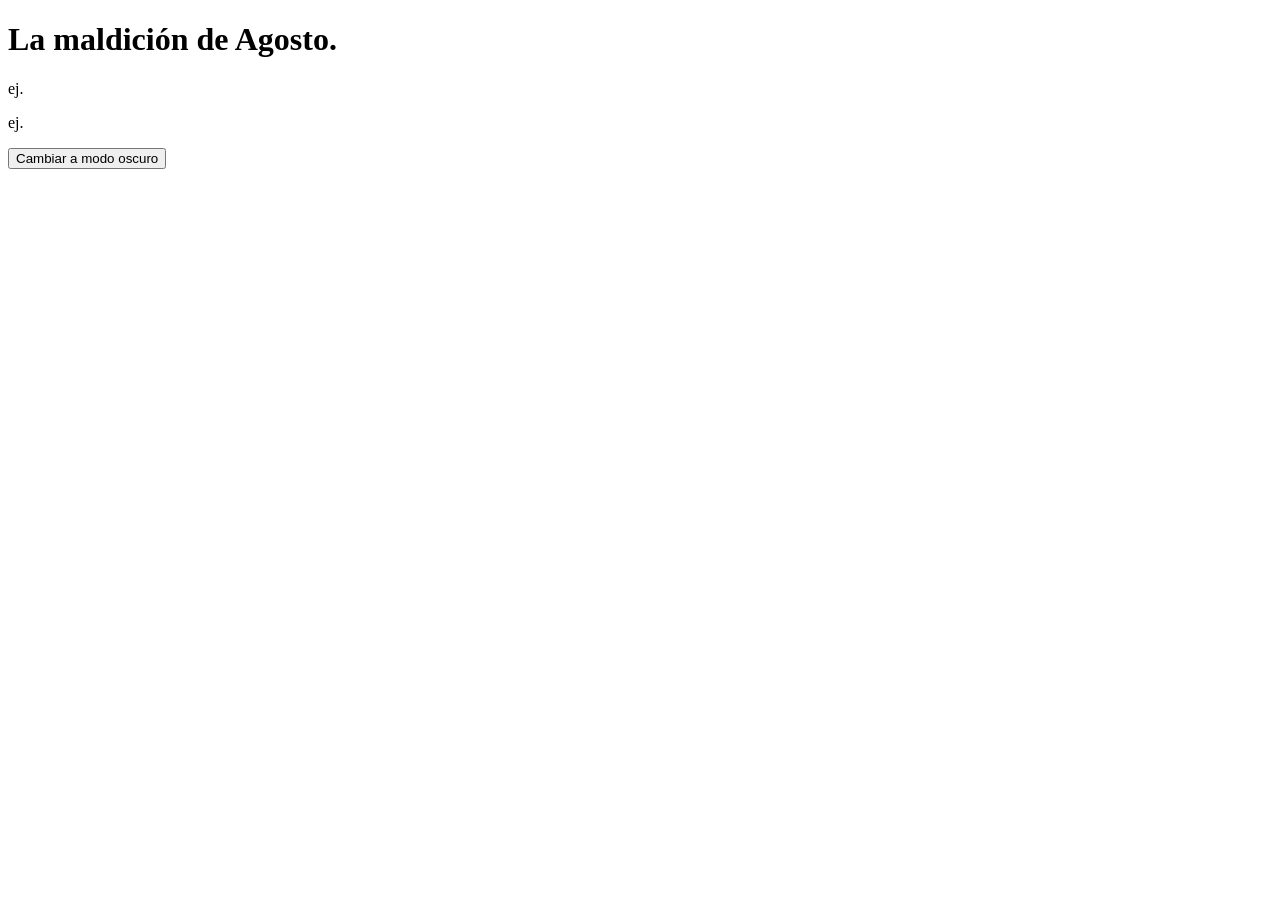
==== index.html @ 22259a0a "First commit." ====
<!DOCTYPE html>
<html lang="es">
<head>
  <meta charset="UTF-8">
  <meta name="viewport" content="width=device-width, initial-scale=1.0">
  <title>La Maldición de Agosto</title>
  <link rel="stylesheet" href="estilos.css">
</head>
<body>

  <div class="capitulo">
    <h1>La maldición de Agosto.</h1>
    <p>ej.</p>
    <p>ej.</p>
    
    <button onclick="cambiarModo()">Cambiar a modo oscuro</button>
  </div>

  <script src="script.js"></script>

</body>
</html>
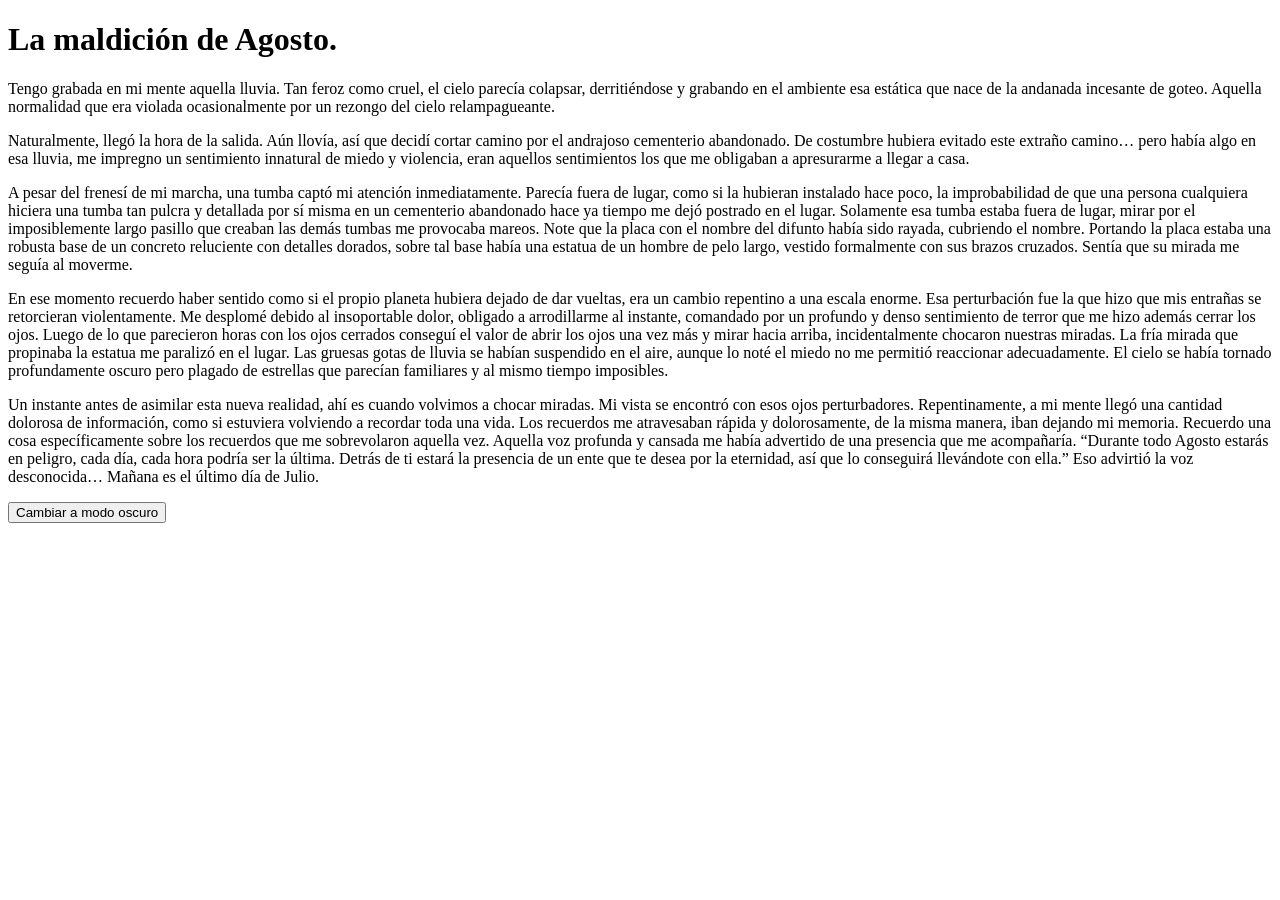
==== commit 15702af1: "Added Story." ====
--- a/index.html
+++ b/index.html
@@ -6,12 +6,52 @@
   <title>La Maldición de Agosto</title>
   <link rel="stylesheet" href="estilos.css">
 </head>
+
 <body>
 
   <div class="capitulo">
-    <h1>La maldición de Agosto.</h1>
-    <p>ej.</p>
-    <p>ej.</p>
+    <h1>
+      La maldición de Agosto.
+    </h1>
+    <p>
+      Tengo grabada en mi mente aquella lluvia. Tan feroz como cruel, el cielo parecía colapsar, derritiéndose y grabando en
+      el ambiente esa estática que nace de la andanada incesante de goteo. Aquella normalidad que era violada ocasionalmente
+      por un rezongo del cielo relampagueante.
+    </p>
+    <p>
+      Naturalmente, llegó la hora de la salida. Aún llovía, así que decidí cortar camino por el andrajoso cementerio
+      abandonado. De costumbre hubiera evitado este extraño camino… pero había algo en esa lluvia, me impregno un sentimiento
+      innatural de miedo y violencia, eran aquellos sentimientos los que me obligaban a apresurarme a llegar a casa.
+    </p>
+    <p>
+      A pesar del frenesí de mi marcha, una tumba captó mi atención inmediatamente. Parecía fuera de lugar, como si la
+      hubieran instalado hace poco, la improbabilidad de que una persona cualquiera hiciera una tumba tan pulcra y detallada
+      por sí misma en un cementerio abandonado hace ya tiempo me dejó postrado en el lugar. Solamente esa tumba estaba fuera
+      de lugar, mirar por el imposiblemente largo pasillo que creaban las demás tumbas me provocaba mareos. Note que la placa
+      con el nombre del difunto había sido rayada, cubriendo el nombre. Portando la placa estaba una robusta base de un
+      concreto reluciente con detalles dorados, sobre tal base había una estatua de un hombre de pelo largo, vestido
+      formalmente con sus brazos cruzados. Sentía que su mirada me seguía al moverme.
+    </p>
+    <p>
+      En ese momento recuerdo haber sentido como si el propio planeta hubiera dejado de dar vueltas, era un cambio repentino a
+      una escala enorme. Esa perturbación fue la que hizo que mis entrañas se retorcieran violentamente. Me desplomé debido al
+      insoportable dolor, obligado a arrodillarme al instante, comandado por un profundo y denso sentimiento de terror que me
+      hizo además cerrar los ojos. Luego de lo que parecieron horas con los ojos cerrados conseguí el valor de abrir los ojos
+      una vez más y mirar hacia arriba, incidentalmente chocaron nuestras miradas. La fría mirada que propinaba la estatua me
+      paralizó en el lugar. Las gruesas gotas de lluvia se habían suspendido en el aire, aunque lo noté el miedo no me
+      permitió reaccionar adecuadamente. El cielo se había tornado profundamente oscuro pero plagado de estrellas que parecían
+      familiares y al mismo tiempo imposibles.
+    </p>
+      Un instante antes de asimilar esta nueva realidad, ahí es cuando volvimos a chocar miradas. Mi vista se encontró con
+      esos ojos perturbadores. Repentinamente, a mi mente llegó una cantidad dolorosa de información, como si estuviera
+      volviendo a recordar toda una vida. Los recuerdos me atravesaban rápida y dolorosamente, de la misma manera, iban
+      dejando mi memoria. Recuerdo una cosa específicamente sobre los recuerdos que me sobrevolaron aquella vez. Aquella voz
+      profunda y cansada me había advertido de una presencia que me acompañaría. “Durante todo Agosto estarás en peligro, cada
+      día, cada hora podría ser la última. Detrás de ti estará la presencia de un ente que te desea por la eternidad, así que
+      lo conseguirá llevándote con ella.” Eso advirtió la voz desconocida… Mañana es el último día de Julio.
+    <p>
+
+    </p>
     
     <button onclick="cambiarModo()">Cambiar a modo oscuro</button>
   </div>
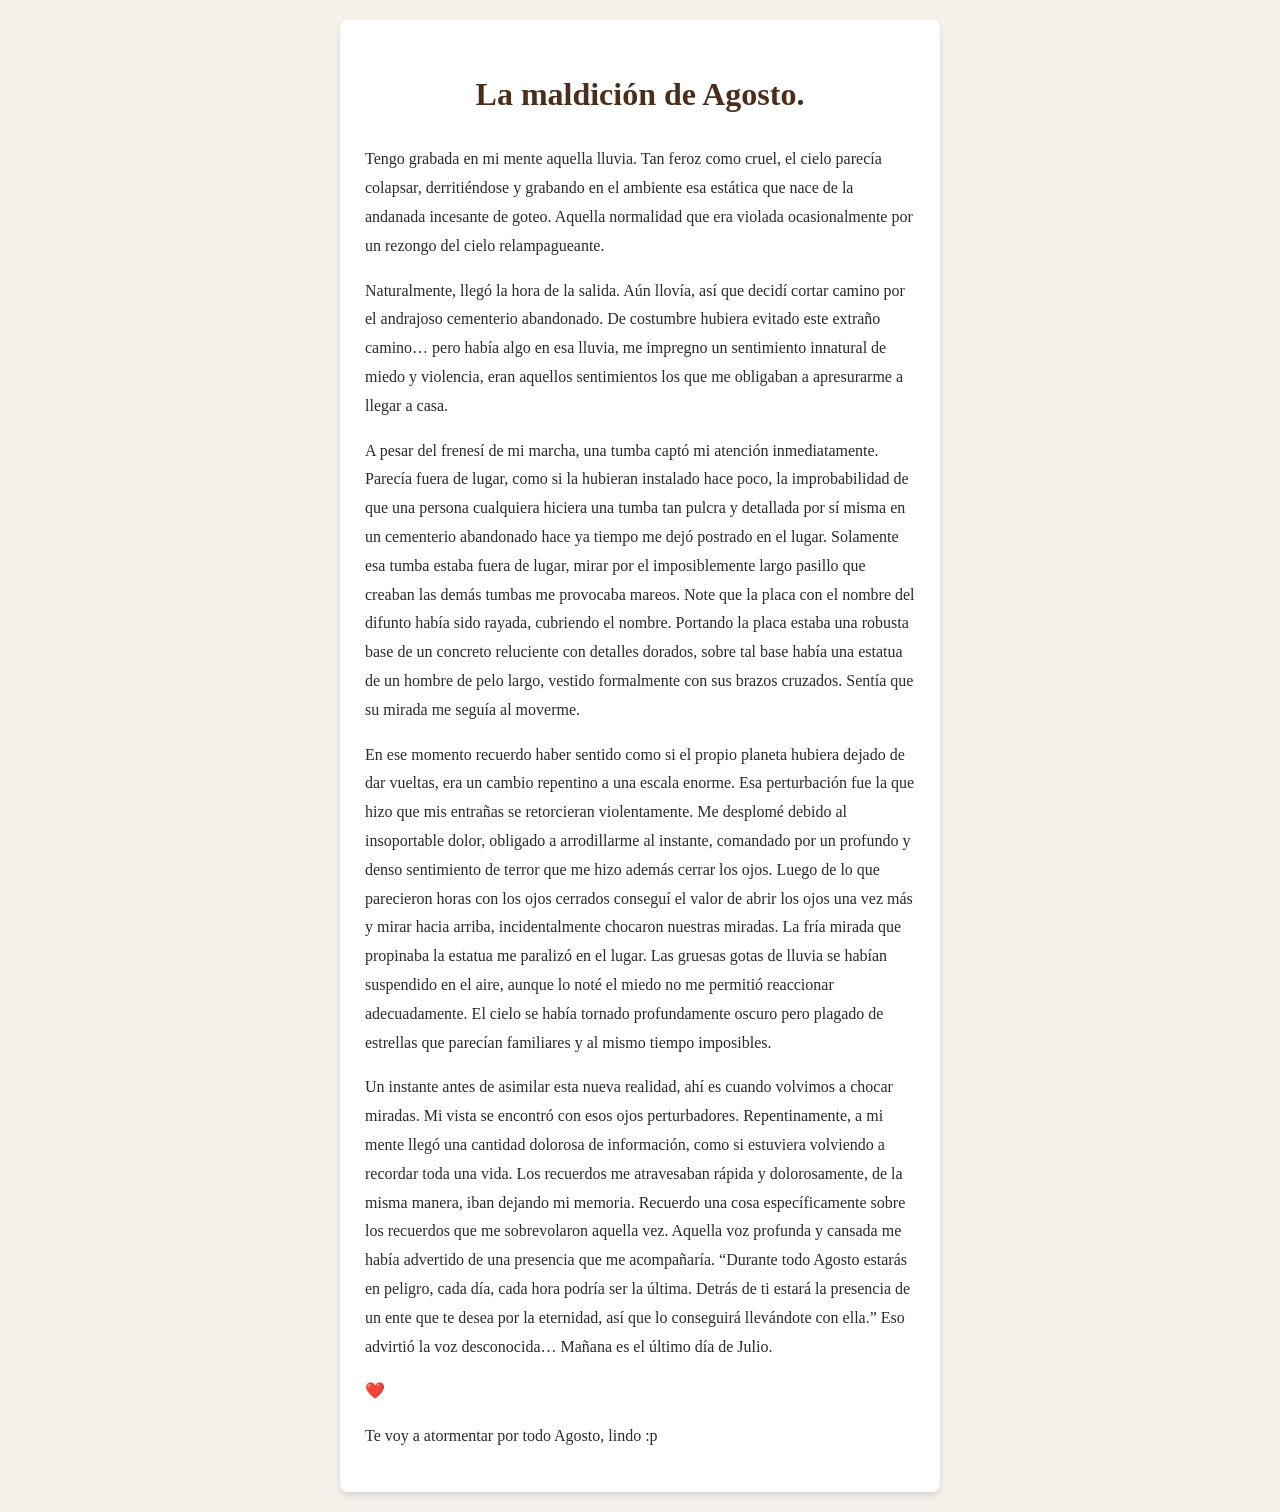
==== commit d2f00402: "Added secret message" ====
--- a/index.html
+++ b/index.html
@@ -1,10 +1,11 @@
 <!DOCTYPE html>
 <html lang="es">
+
 <head>
   <meta charset="UTF-8">
   <meta name="viewport" content="width=device-width, initial-scale=1.0">
   <title>La Maldición de Agosto</title>
-  <link rel="stylesheet" href="estilos.css">
+  <link rel="stylesheet" href="styles.css">
 </head>
 
 <body>
@@ -14,49 +15,66 @@
       La maldición de Agosto.
     </h1>
     <p>
-      Tengo grabada en mi mente aquella lluvia. Tan feroz como cruel, el cielo parecía colapsar, derritiéndose y grabando en
-      el ambiente esa estática que nace de la andanada incesante de goteo. Aquella normalidad que era violada ocasionalmente
+      Tengo grabada en mi mente aquella lluvia. Tan feroz como cruel, el cielo parecía colapsar, derritiéndose y
+      grabando en
+      el ambiente esa estática que nace de la andanada incesante de goteo. Aquella normalidad que era violada
+      ocasionalmente
       por un rezongo del cielo relampagueante.
     </p>
     <p>
       Naturalmente, llegó la hora de la salida. Aún llovía, así que decidí cortar camino por el andrajoso cementerio
-      abandonado. De costumbre hubiera evitado este extraño camino… pero había algo en esa lluvia, me impregno un sentimiento
+      abandonado. De costumbre hubiera evitado este extraño camino… pero había algo en esa lluvia, me impregno un
+      sentimiento
       innatural de miedo y violencia, eran aquellos sentimientos los que me obligaban a apresurarme a llegar a casa.
     </p>
     <p>
       A pesar del frenesí de mi marcha, una tumba captó mi atención inmediatamente. Parecía fuera de lugar, como si la
-      hubieran instalado hace poco, la improbabilidad de que una persona cualquiera hiciera una tumba tan pulcra y detallada
-      por sí misma en un cementerio abandonado hace ya tiempo me dejó postrado en el lugar. Solamente esa tumba estaba fuera
-      de lugar, mirar por el imposiblemente largo pasillo que creaban las demás tumbas me provocaba mareos. Note que la placa
+      hubieran instalado hace poco, la improbabilidad de que una persona cualquiera hiciera una tumba tan pulcra y
+      detallada
+      por sí misma en un cementerio abandonado hace ya tiempo me dejó postrado en el lugar. Solamente esa tumba estaba
+      fuera
+      de lugar, mirar por el imposiblemente largo pasillo que creaban las demás tumbas me provocaba mareos. Note que la
+      placa
       con el nombre del difunto había sido rayada, cubriendo el nombre. Portando la placa estaba una robusta base de un
       concreto reluciente con detalles dorados, sobre tal base había una estatua de un hombre de pelo largo, vestido
       formalmente con sus brazos cruzados. Sentía que su mirada me seguía al moverme.
     </p>
     <p>
-      En ese momento recuerdo haber sentido como si el propio planeta hubiera dejado de dar vueltas, era un cambio repentino a
-      una escala enorme. Esa perturbación fue la que hizo que mis entrañas se retorcieran violentamente. Me desplomé debido al
-      insoportable dolor, obligado a arrodillarme al instante, comandado por un profundo y denso sentimiento de terror que me
-      hizo además cerrar los ojos. Luego de lo que parecieron horas con los ojos cerrados conseguí el valor de abrir los ojos
-      una vez más y mirar hacia arriba, incidentalmente chocaron nuestras miradas. La fría mirada que propinaba la estatua me
+      En ese momento recuerdo haber sentido como si el propio planeta hubiera dejado de dar vueltas, era un cambio
+      repentino a
+      una escala enorme. Esa perturbación fue la que hizo que mis entrañas se retorcieran violentamente. Me desplomé
+      debido al
+      insoportable dolor, obligado a arrodillarme al instante, comandado por un profundo y denso sentimiento de terror
+      que me
+      hizo además cerrar los ojos. Luego de lo que parecieron horas con los ojos cerrados conseguí el valor de abrir los
+      ojos
+      una vez más y mirar hacia arriba, incidentalmente chocaron nuestras miradas. La fría mirada que propinaba la
+      estatua me
       paralizó en el lugar. Las gruesas gotas de lluvia se habían suspendido en el aire, aunque lo noté el miedo no me
-      permitió reaccionar adecuadamente. El cielo se había tornado profundamente oscuro pero plagado de estrellas que parecían
+      permitió reaccionar adecuadamente. El cielo se había tornado profundamente oscuro pero plagado de estrellas que
+      parecían
       familiares y al mismo tiempo imposibles.
     </p>
       Un instante antes de asimilar esta nueva realidad, ahí es cuando volvimos a chocar miradas. Mi vista se encontró con
       esos ojos perturbadores. Repentinamente, a mi mente llegó una cantidad dolorosa de información, como si estuviera
       volviendo a recordar toda una vida. Los recuerdos me atravesaban rápida y dolorosamente, de la misma manera, iban
-      dejando mi memoria. Recuerdo una cosa específicamente sobre los recuerdos que me sobrevolaron aquella vez. Aquella voz
-      profunda y cansada me había advertido de una presencia que me acompañaría. “Durante todo Agosto estarás en peligro, cada
-      día, cada hora podría ser la última. Detrás de ti estará la presencia de un ente que te desea por la eternidad, así que
+      dejando mi memoria. Recuerdo una cosa específicamente sobre los recuerdos que me sobrevolaron aquella vez. Aquella
+      voz
+      profunda y cansada me había advertido de una presencia que me acompañaría. “Durante todo <span class="secreto" onclick="revelarSecret()">Agosto</span> estarás en peligro,
+      cada
+      día, cada hora podría ser la última. Detrás de ti estará la presencia de un ente que te desea por la eternidad, así
+      que
       lo conseguirá llevándote con ella.” Eso advirtió la voz desconocida… Mañana es el último día de Julio.
-    <p>
-
     </p>
     
-    <button onclick="cambiarModo()">Cambiar a modo oscuro</button>
+    <div id="mensaje-sorpresa" class="oculto">
+      <div class="corazon">❤️</div>
+      <p class="texto-secreto">Te voy a atormentar por todo Agosto, lindo :p</p>
+    </div>
   </div>
 
   <script src="script.js"></script>
 
 </body>
+
 </html>
--- a/styles.css
+++ b/styles.css
@@ -0,0 +1,38 @@
+/* MODIFICAR EL ESTILO (CSS) */
+body {
+    font-family: 'Georgia', serif;
+    background-color: #f4f1ea;
+    color: #2b2b2b;
+    line-height: 1.8;
+    padding: 20px;
+    max-width: 600px;
+    margin: 0 auto;
+}
+
+h1 {
+    text-align: center;
+    color: #4a2e1b;
+}
+
+.capitulo {
+    background: #ffffff;
+    padding: 25px;
+    border-radius: 8px;
+    box-shadow: 0 4px 6px rgba(0, 0, 0, 0.1);
+}
+
+button {
+    display: block;
+    margin: 20px auto 0;
+    padding: 10px 20px;
+    background-color: #4a2e1b;
+    color: white;
+    border: none;
+    border-radius: 5px;
+    font-size: 16px;
+    cursor: pointer;
+}
+
+button:hover {
+    background-color: #6b4327;
+}
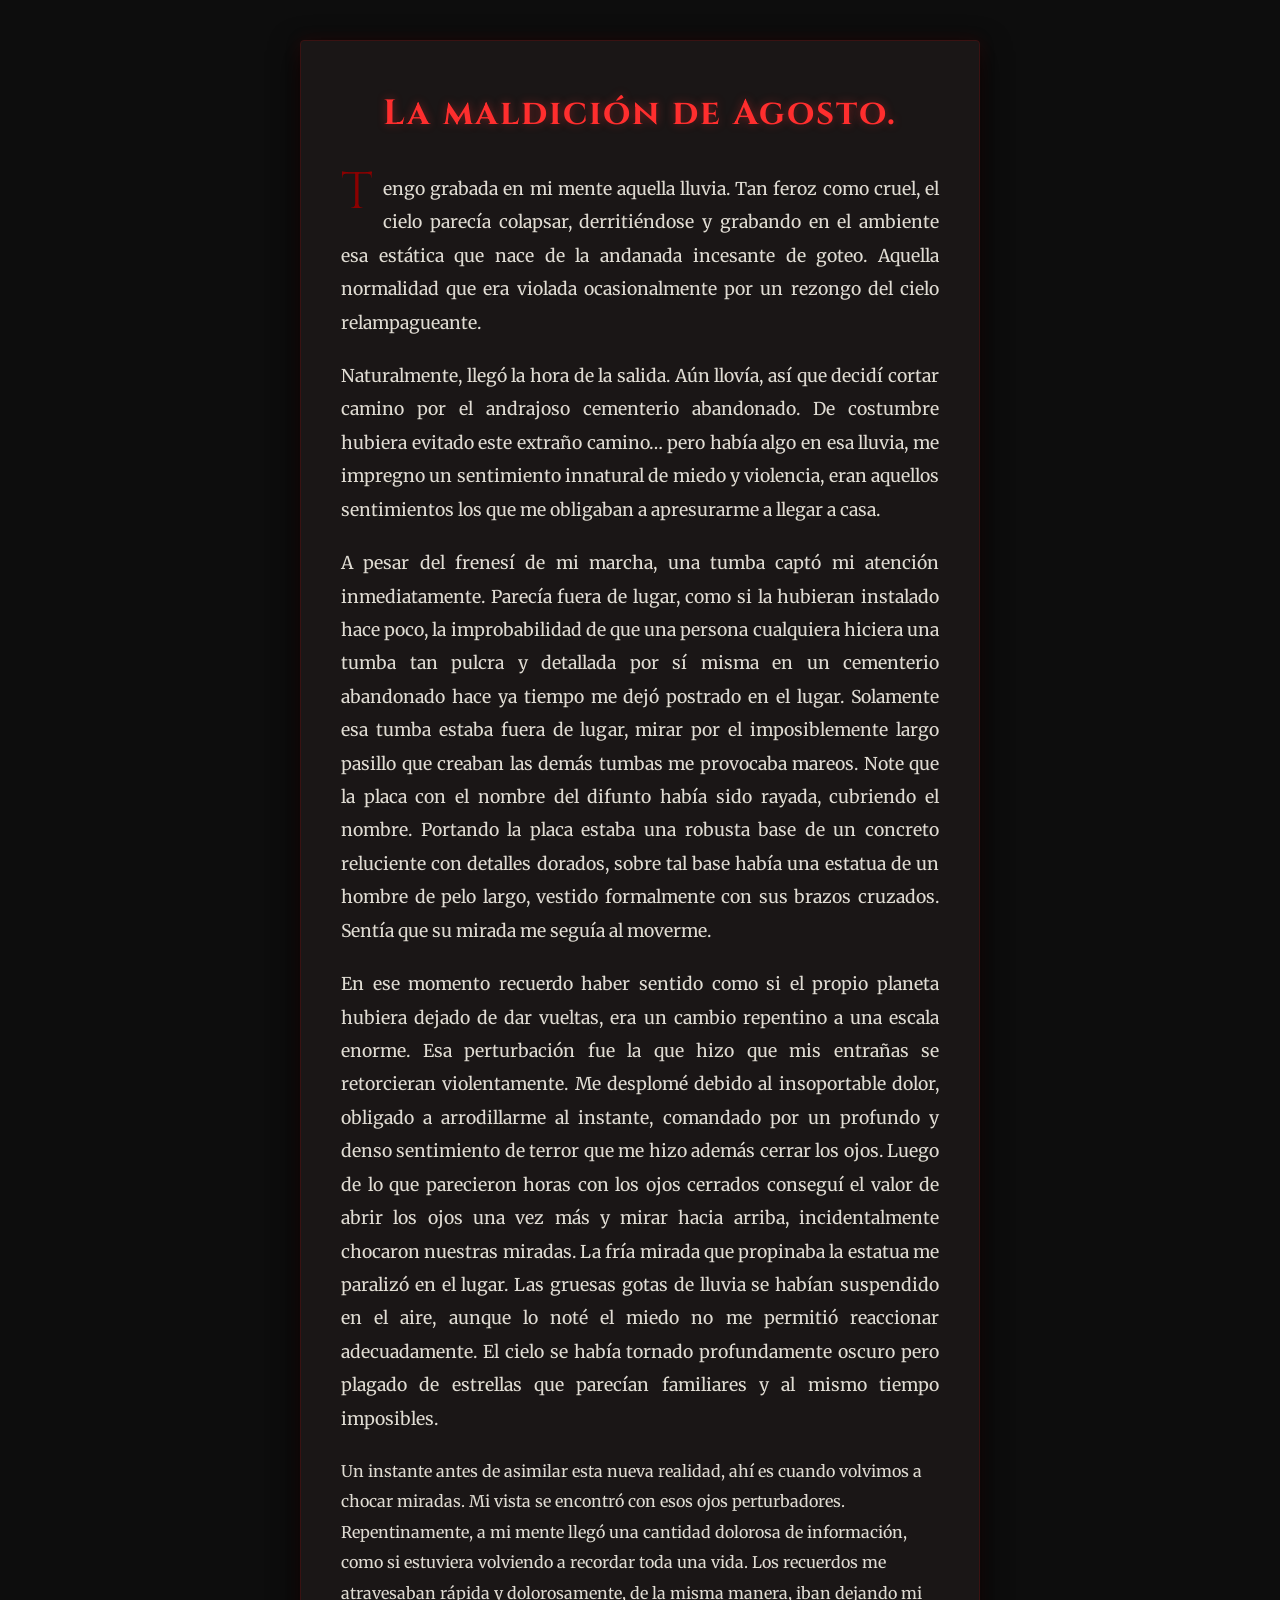
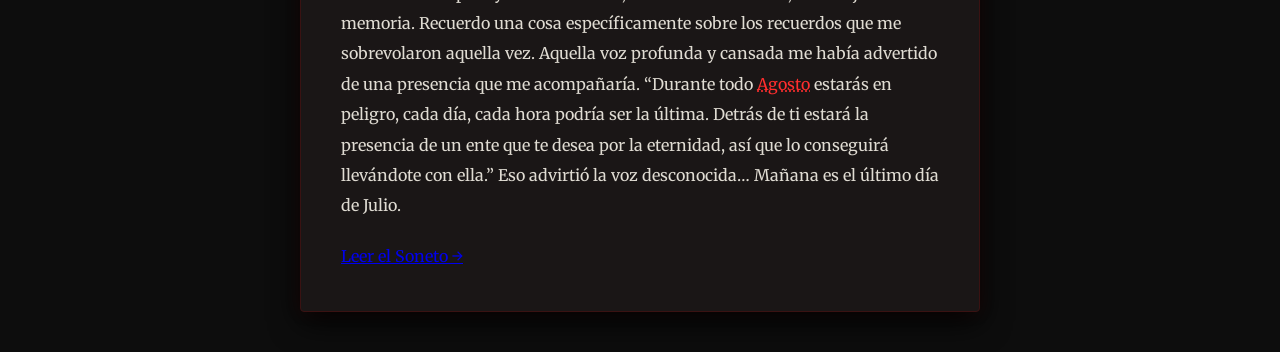
==== commit cbfc42fd: "Changes for the new page" ====
--- a/index.html
+++ b/index.html
@@ -4,7 +4,7 @@
 <head>
   <meta charset="UTF-8">
   <meta name="viewport" content="width=device-width, initial-scale=1.0">
-  <title>La Maldición de Agosto</title>
+  <title>Cuento</title>
   <link rel="stylesheet" href="styles.css">
 </head>
 
@@ -66,10 +66,11 @@
       que
       lo conseguirá llevándote con ella.” Eso advirtió la voz desconocida… Mañana es el último día de Julio.
     </p>
-    
+    <!-- Enlace a el soneto -->
+    <a href="soneto.html" class="boton-enlace">Leer el Soneto →</a>
     <div id="mensaje-sorpresa" class="oculto">
       <div class="corazon">❤️</div>
-      <p class="texto-secreto">Te voy a atormentar por todo Agosto, lindo :p</p>
+      <p class="texto-secreto">Te voy a atormentar por todo Agosto, lindo :P</p>
     </div>
   </div>
 
--- a/styles.css
+++ b/styles.css
@@ -1,38 +1,170 @@
-/* MODIFICAR EL ESTILO (CSS) */
-body {
-    font-family: 'Georgia', serif;
-    background-color: #f4f1ea;
-    color: #2b2b2b;
-    line-height: 1.8;
-    padding: 20px;
-    max-width: 600px;
-    margin: 0 auto;
+/* Importamos una fuente elegante y misteriosa para los títulos */
+@import url('https://fonts.googleapis.com/css2?family=Cinzel:wght@600;800&family=Merriweather:ital,wght@0,300;0,400;1,300&display=swap');
+
+/* Reset básico para márgenes */
+* {
+    box-sizing: border-box;
+    margin: 0;
+    padding: 0;
 }
 
-h1 {
-    text-align: center;
-    color: #4a2e1b;
+body {
+    font-family: 'Merriweather', serif;
+    /* Fuente muy cómoda para lectura larga */
+    background-color: #0d0d0d;
+    color: #e0dcd3;
+    line-height: 1.9;
+    padding: 40px 20px;
+    display: flex;
+    justify-content: center;
+    align-items: center;
+    min-height: 100vh;
 }
 
+/* El contenedor del cuento */
 .capitulo {
-    background: #ffffff;
-    padding: 25px;
-    border-radius: 8px;
-    box-shadow: 0 4px 6px rgba(0, 0, 0, 0.1);
+    background-color: #1a1616;
+    max-width: 680px;
+    padding: 40px;
+    border-radius: 4px;
+    /* Un borde sutil rojo oscuro con sombra ambiental */
+    border: 1px solid #3a1212;
+    box-shadow: 0 10px 30px rgba(0, 0, 0, 0.9),
+        0 0 15px rgba(139, 0, 0, 0.2);
 }
 
+/* Título principal */
+h1 {
+    font-family: 'Cinzel', serif;
+    color: #ff2e2e;
+    text-align: center;
+    font-size: 2.2rem;
+    margin-bottom: 25px;
+    letter-spacing: 2px;
+    /* Efecto de resplandor rojo en el título */
+    text-shadow: 0 0 10px rgba(255, 46, 46, 0.4);
+}
+
+/* Parrafos */
+p {
+    margin-bottom: 20px;
+    font-size: 1.1rem;
+    text-align: justify;
+}
+
+/* Primera letra del cuento (Letra capitular misteriosa) */
+p:first-of-type::first-letter {
+    font-family: 'Cinzel', serif;
+    font-size: 3.2rem;
+    float: left;
+    line-height: 0.8;
+    padding-right: 10px;
+    color: #8b0000;
+}
+
+/* Botón interactivo ajustado al tema */
 button {
     display: block;
-    margin: 20px auto 0;
-    padding: 10px 20px;
-    background-color: #4a2e1b;
-    color: white;
-    border: none;
-    border-radius: 5px;
-    font-size: 16px;
+    margin: 30px auto 0;
+    padding: 12px 24px;
+    background-color: #2b0808;
+    color: #ff2e2e;
+    border: 1px solid #ff2e2e;
+    border-radius: 4px;
+    font-family: 'Cinzel', serif;
+    font-size: 0.9rem;
     cursor: pointer;
+    transition: all 0.3s ease;
 }
 
 button:hover {
-    background-color: #6b4327;
+    background-color: #ff2e2e;
+    color: #0d0d0d;
+    box-shadow: 0 0 15px rgba(255, 46, 46, 0.6);
+}
+
+/* Estilo para la palabra secreta */
+.secreto {
+    color: #ff2e2e;
+    text-decoration: underline dotted #ff2e2e;
+    cursor: pointer;
+    transition: color 0.3s ease;
+}
+
+.secreto:hover {
+    color: #ffffff;
+}
+
+/* Ocultar la sorpresa por defecto */
+.oculto {
+    display: none;
+}
+
+/* Modal o ventana de la sorpresa */
+#mensaje-sorpresa {
+    position: fixed;
+    top: 50%;
+    left: 50%;
+    transform: translate(-50%, -50%);
+    background-color: #1a1616;
+    border: 2px solid #ff2e2e;
+    padding: 30px;
+    border-radius: 12px;
+    text-align: center;
+    box-shadow: 0 0 25px rgba(255, 46, 46, 0.5);
+    z-index: 1000;
+    animation: aparecer 0.5s ease-out;
+}
+
+.corazon {
+    font-size: 3rem;
+    animation: latido 1s infinite alternate;
+}
+
+.texto-secreto {
+    margin-top: 15px;
+    color: #e0dcd3;
+    font-family: 'Merriweather', serif;
+    font-size: 1rem;
+}
+
+/* Animaciones */
+@keyframes latido {
+    from {
+        transform: scale(1);
+    }
+
+    to {
+        transform: scale(1.2);
+    }
+}
+
+@keyframes aparecer {
+    from {
+        opacity: 0;
+        transform: translate(-50%, -40%);
+    }
+
+    to {
+        opacity: 1;
+        transform: translate(-50%, -50%);
+    }
+}
+
+/* Ajustes automáticos para pantallas de menos de 480px (celulares chicos) */
+@media (max-width: 480px) {
+    .capitulo {
+        padding: 20px 15px;
+        /* Menos margen interno para ganar espacio */
+    }
+
+    h1 {
+        font-size: 1.7rem;
+        /* Reduce un poco el título en teléfonos */
+    }
+
+    #mensaje-sorpresa {
+        width: 85%;
+        /* Asegura que la tarjeta flotante no se corte */
+    }
 }
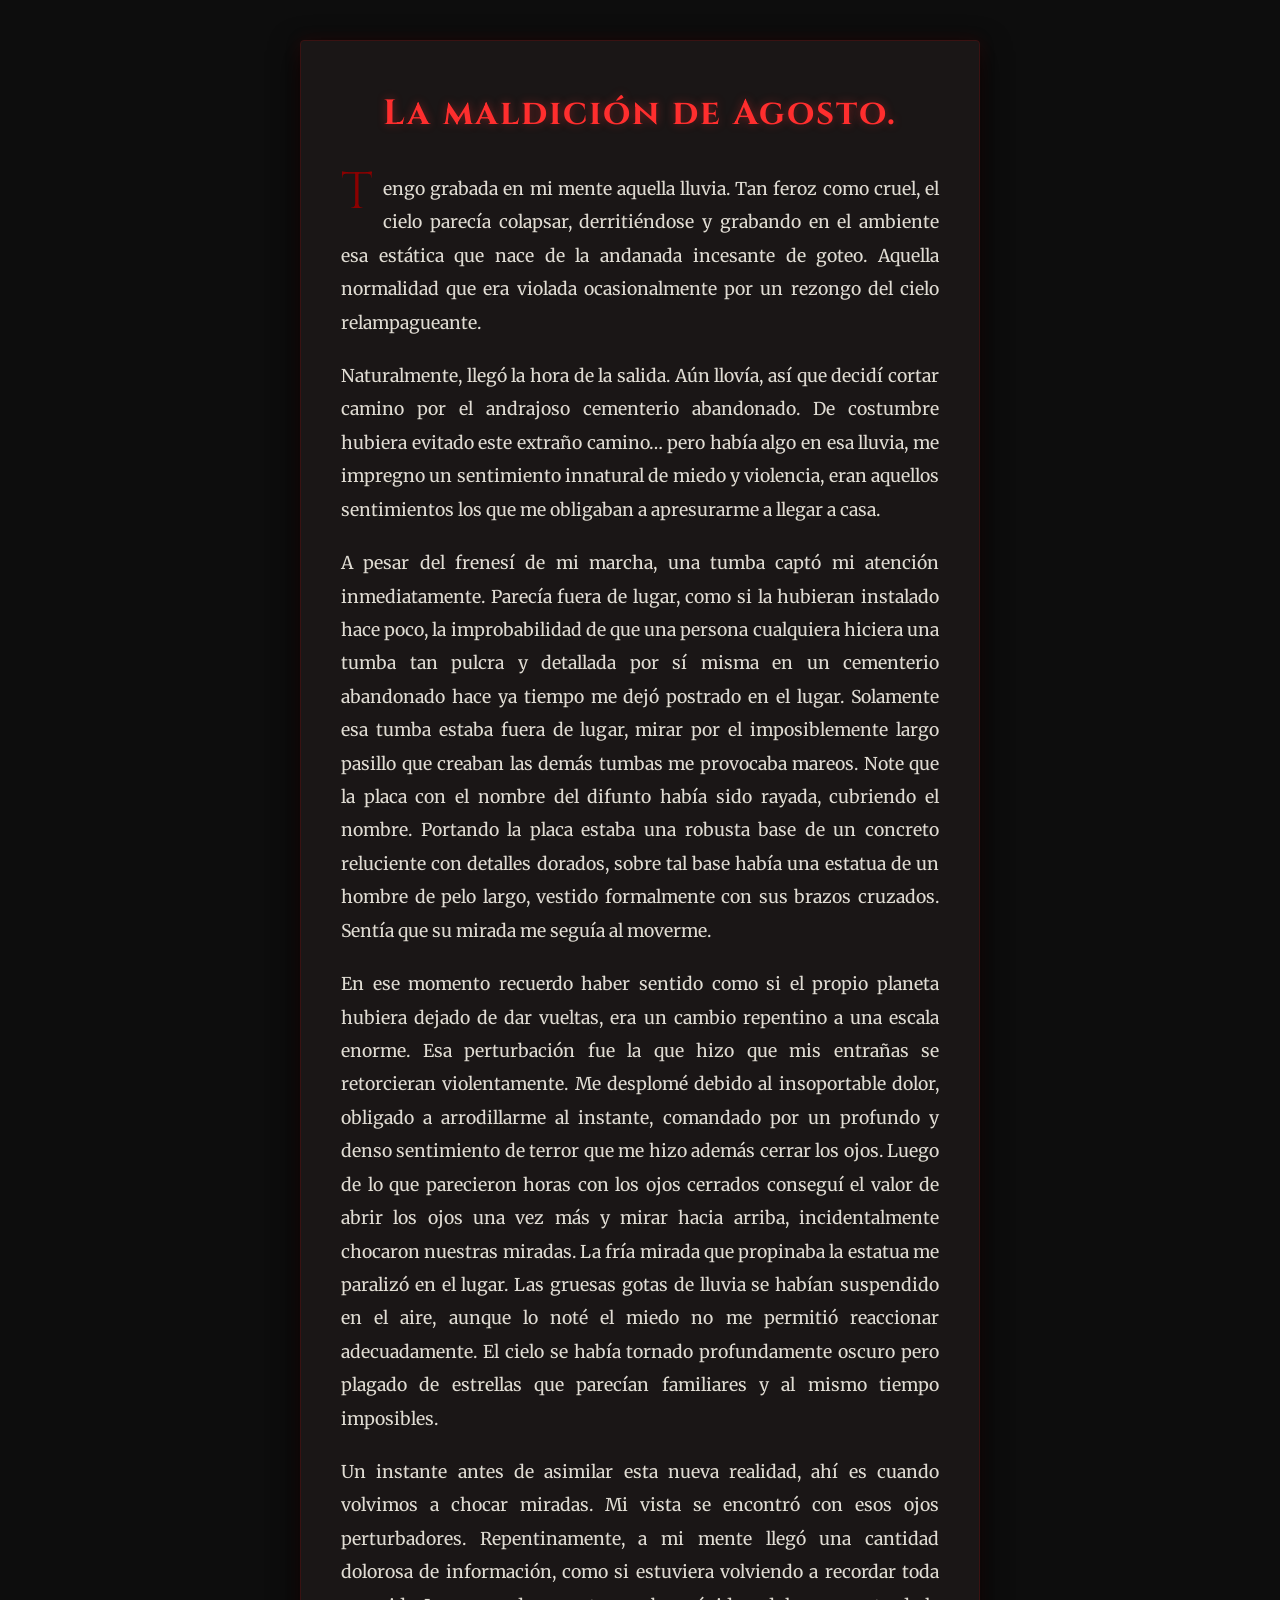
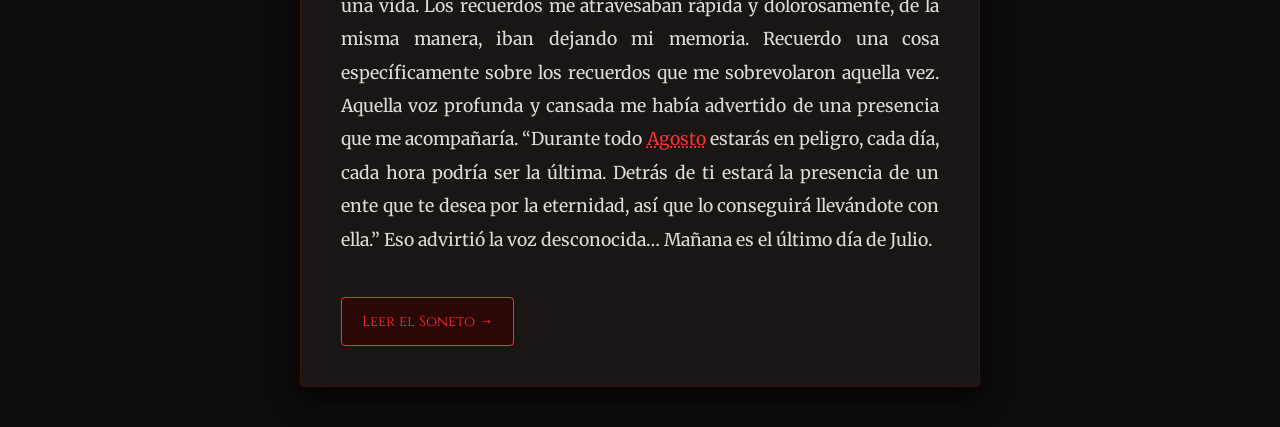
==== commit 6d569cb1: "Second page testing" ====
--- a/index.html
+++ b/index.html
@@ -55,6 +55,7 @@
       parecían
       familiares y al mismo tiempo imposibles.
     </p>
+    <p>
       Un instante antes de asimilar esta nueva realidad, ahí es cuando volvimos a chocar miradas. Mi vista se encontró con
       esos ojos perturbadores. Repentinamente, a mi mente llegó una cantidad dolorosa de información, como si estuviera
       volviendo a recordar toda una vida. Los recuerdos me atravesaban rápida y dolorosamente, de la misma manera, iban
@@ -67,7 +68,7 @@
       lo conseguirá llevándote con ella.” Eso advirtió la voz desconocida… Mañana es el último día de Julio.
     </p>
     <!-- Enlace a el soneto -->
-    <a href="soneto.html" class="boton-enlace">Leer el Soneto →</a>
+    <a href="second-index.html" class="boton-pagina">Leer el Soneto →</a>
     <div id="mensaje-sorpresa" class="oculto">
       <div class="corazon">❤️</div>
       <p class="texto-secreto">Te voy a atormentar por todo Agosto, lindo :P</p>
--- a/styles.css
+++ b/styles.css
@@ -62,7 +62,7 @@
     color: #8b0000;
 }
 
-/* Botón interactivo ajustado al tema */
+/* Botón interactivo ajustado al tema
 button {
     display: block;
     margin: 30px auto 0;
@@ -76,8 +76,26 @@
     cursor: pointer;
     transition: all 0.3s ease;
 }
-
 button:hover {
+    background-color: #ff2e2e;
+    color: #0d0d0d;
+    box-shadow: 0 0 15px rgba(255, 46, 46, 0.6);
+} */
+/* Darle aspecto de botón a los enlaces entre páginas */
+.boton-pagina {
+    display: inline-block;
+    margin-top: 20px;
+    padding: 10px 20px;
+    background-color: #2b0808;
+    color: #ff2e2e;
+    border: 1px solid #ff2e2e;
+    border-radius: 4px;
+    text-decoration: none;
+    font-family: 'Cinzel', serif;
+    font-size: 0.9rem;
+    transition: all 0.3s ease;
+}
+.boton-pagina:hover {
     background-color: #ff2e2e;
     color: #0d0d0d;
     box-shadow: 0 0 15px rgba(255, 46, 46, 0.6);
